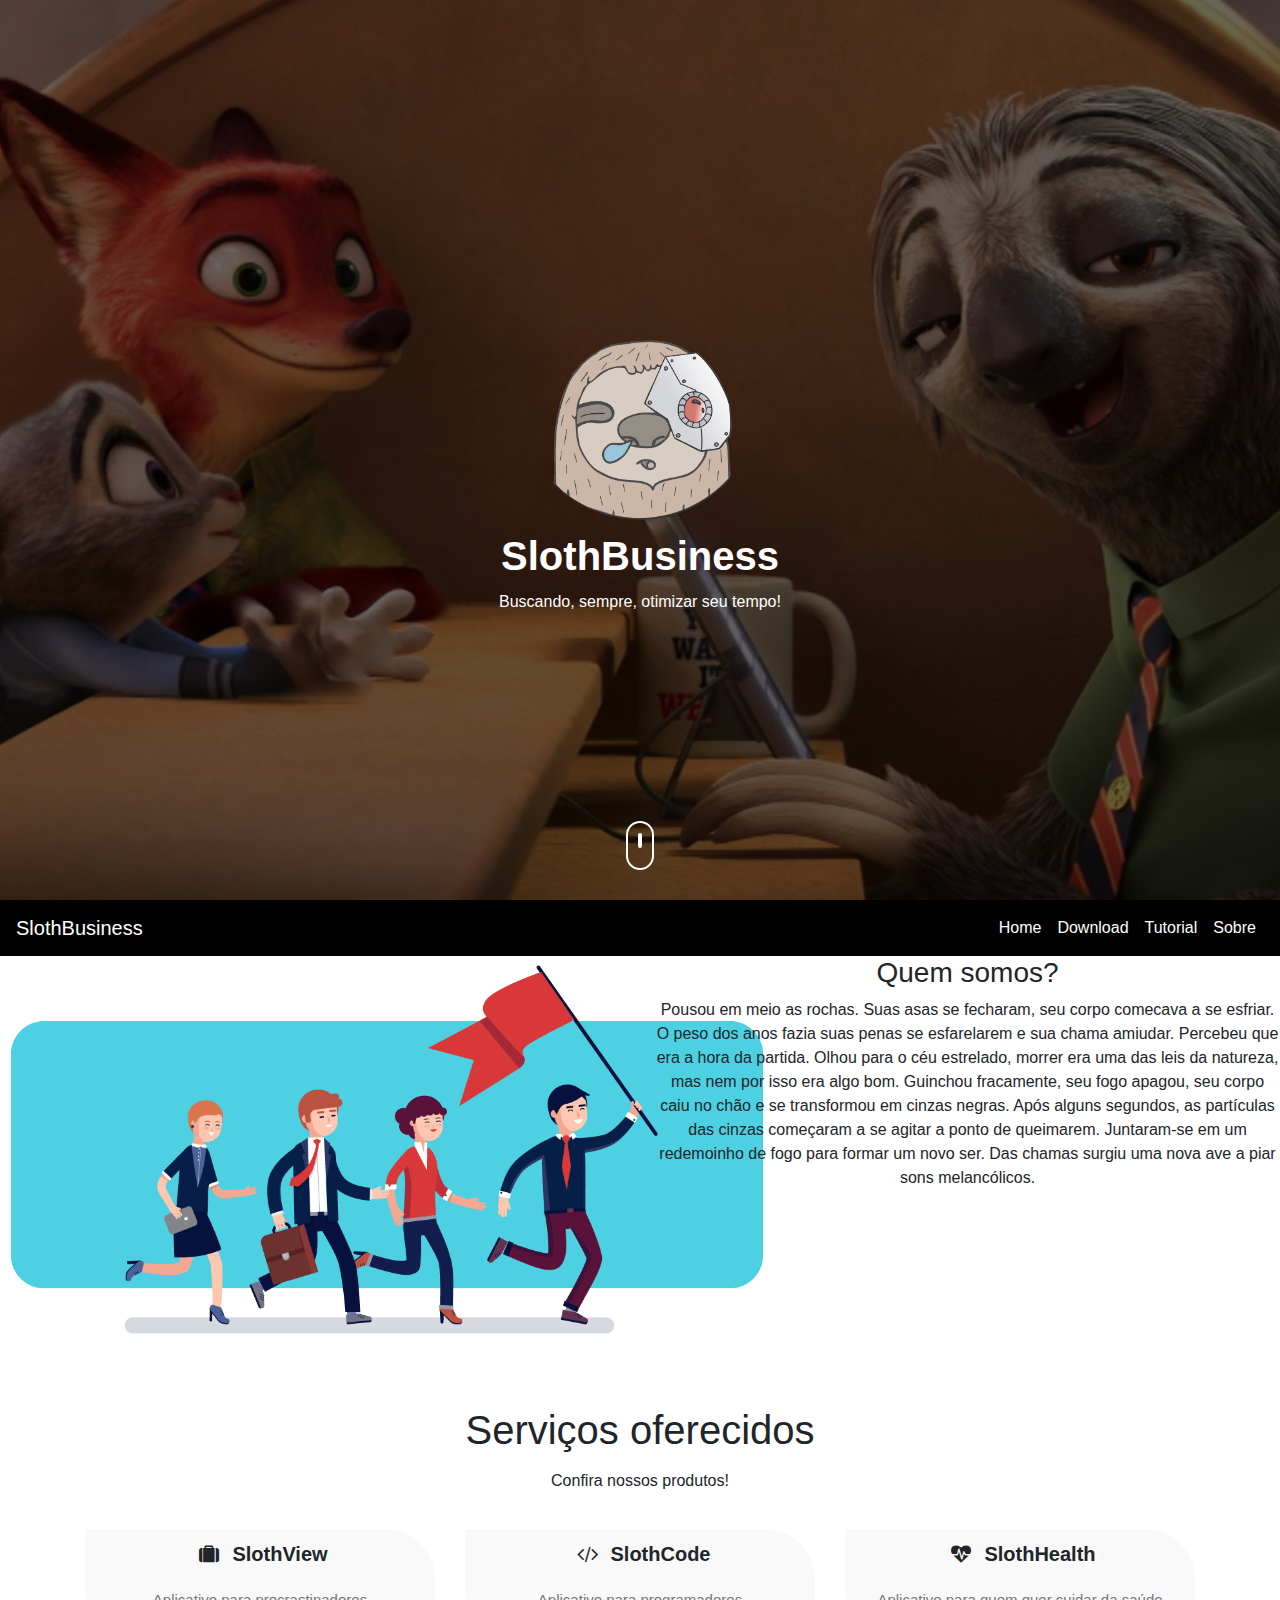
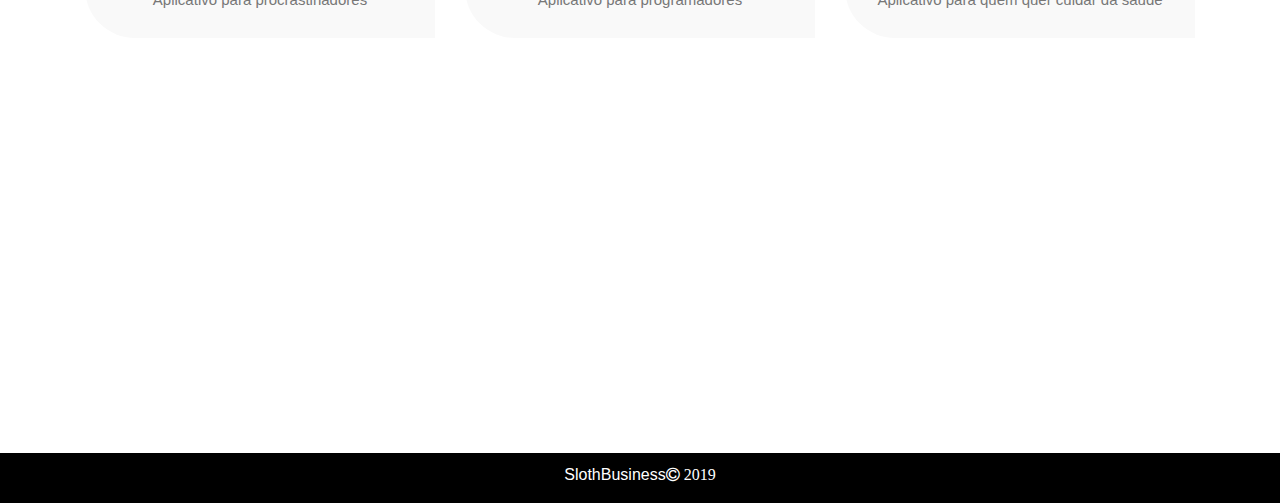
==== index.html @ 74234ede "Upando Arquivos" ====
<html>
    <head>
        <title>SlothView</title>
    <meta charset="UTF-8"> 
    <link rel="stylesheet" href="estilo.css">
    <link rel="stylesheet" href="https://stackpath.bootstrapcdn.com/bootstrap/4.3.1/css/bootstrap.min.css">
    <script src="https://code.jquery.com/jquery-3.3.1.slim.min.js"></script>
    <script src="https://cdnjs.cloudflare.com/ajax/libs/popper.js/1.14.7/umd/popper.min.js"></script>
    <script src="https://stackpath.bootstrapcdn.com/bootstrap/4.3.1/js/bootstrap.min.js"></script>
    <link rel="stylesheet" href="https://stackpath.bootstrapcdn.com/font-awesome/4.7.0/css/font-awesome.min.css">
    </head>
    <body>
        <!--Cabeçalho-->
        <section id="Cabeçalho">
            <div class="caixa text-center">

            </div>
            <div class="usuário text-center">
                <img src="imagens/oie_transparent.png">
                <h1>SlothBusiness</h1>
                <p>Buscando, sempre, otimizar seu tempo!</p>
            </div>
            <div class="scroll">
                <div class="barra-scroll">
                    <a href="">
                        <span>

                        </span>
                    </a>
                </div>
            </div>
        </section>
        <!--Usuário-->
        <section id="Usuário-informações">
            <div class="nav-bar">
            <nav class="navbar navbar-expand-lg">
                <a class="navbar-brand" href="#">SlothBusiness</a>
                <button class="navbar-toggler" type="button" data-toggle="collapse" data-target="#navbarNav" aria-controls="navbarNav" aria-expanded="false" aria-label="Toggle navigation">
                        <i class="fa fa-bars"></i>
                </button>
                <div class="collapse navbar-collapse" id="navbarNav">
                  <ul class="navbar-nav ml-auto">
                    <li class="nav-item">
                      <a class="nav-link" href="#">Home</a>
                    </li>
                    <li class="nav-item">
                      <a class="nav-link" href="#">Download</a>
                    </li>
                    <li class="nav-item">
                      <a class="nav-link" href="#">Tutorial</a>
                    </li>
                    <li class="nav-item">
                        <a class="nav-link" href="#">Sobre</a>
                      </li>
                    </ul>
              </nav>
              <!--Sobre-->
              <div class="Sobre-classe" id="sobre">
                  <div class="row">
                      <div class="col-md-6 text-center">
                          <img src="imagens/equipe.png" class="teste2-img">
                      </div>
                      <div class="col-md-6 text-center">
                          <h3>Quem somos?</h3>
                          <p> Pousou em meio as rochas. Suas asas se fecharam, seu corpo comecava a se esfriar. O peso dos anos fazia suas penas se esfarelarem e sua chama amiudar. Percebeu que era a hora da partida. Olhou para o céu estrelado, morrer era uma das leis da natureza, mas nem por isso era algo bom. Guinchou fracamente, seu fogo apagou, seu corpo caiu no chão e se transformou em cinzas negras.
                            Após alguns segundos, as partículas das cinzas começaram a se agitar a ponto de queimarem. Juntaram-se em um redemoinho de fogo para formar um novo ser. Das chamas surgiu uma nova ave a piar sons melancólicos.</p>
                          <!-- <div class="Habilidades">
                              <p>SlothView</p> -->
                              <!-- <div class="Progresso">
                                  <div class="Progresso-bar" style="width: 80%;">90%</div>
                              </div> -->
                          </div>
                      </div>
                  </div>
              </div>
            </div>
        
            <!--Serviços-->
            <div class="Serviços" id="serviços">
                <div class="container text-center">
                    <h1 class="text-center">Serviços oferecidos</h1>
                    <p class="text-center">Confira nossos produtos!</p>
                    <div class="row">
                        <div class="col-md-4">
                            <div class="serviços-caixa">
                                <i class="fa fa-suitcase"></i><span>SlothView</span>
                                <p>Aplicativo para procrastinadores<br></p>
                            </div>
                        </div>
                        <div class="col-md-4">
                            <div class="serviços-caixa">
                                <i class="fa fa-code"></i><span>SlothCode</span>
                                <p>Aplicativo para programadores<br></p>
                            </div>
                        </div>
                        <div class="col-md-4">
                             <div class="serviços-caixa">
                                <i class="fa fa-heartbeat"></i><span>SlothHealth</span>
                                <p>Aplicativo para quem quer cuidar da saúde<br></p>
                            </div>
                        </div>
                    </div>
                </div>
            </div>
            <!--Contato-->
            <div class="Contato" id="contato">
                <div class="containter text-center">
                    <h1>Contate-nos</h1>
                    <p class="text-center">Contatos</p>
                    <div class="row">
                        <div class="col-md-4">
                            <i class="fa fa-facebook"></i>
                            <p>SlothBusiness</p>
                        </div>
                        <div class="col-md-4">
                            <i class="fa fa-instagram"></i>
                            <p>SlothBusiness</p>
                        </div>
                        <div class="col-md-4">
                            <i class="fa fa-envelope"></i>
                            <p>SlothBusiness@ufc.br</p>
                        </div>
                    </div>
                </div>
                <div class="footer text-center">
                    <p>SlothBusiness<i class="fa fa-copyright"> 2019</i></p>
                </div>
            </div>
        </section>
    </body>
</html>
---- estilo.css ----
body{
    margin:0;
    padding:0;
    font-family:sans-serif;
}
/*----------Cabeçalho---------*/
#Cabeçalho{
    height: 100vh;
    background: linear-gradient(rgba(0,0,0,0.6), rgba(0,0,0,0.6)),url(imagens/teste3.jpeg);
    background-position: center;
    background-size:cover;
    background-attachment: fixed;
}
.usuário{
    top:50%;
    left:50%;
    transform: translate(-50%,-50%);
    position: absolute;
}
.usuário img{
    border-radius: 50%;
    width:250px;
    border:2px solid transparent;
    position: center;
}
.usuário h1{
    color: #fff;
    font-weight: bold;
    margin:10px;
}
.usuário p{
    color:#fff
}
.scroll{
    bottom: 30px;
    position: absolute;
    left:50%;
    transform: translateX(-50%);
    border: 2px solid #fff;
    padding: 10px 10px 20px;
    border-radius: 30px;
}
.barra-scroll span{
    border:2px solid #fff;
    font-size: 10px;
    border-radius:30px;
}
.barra-scroll{
    animation: mover 1s infinite alternate;
}
@keyframes mover{
    0%{transform: translateY(0);}
    100%{transform: translateY(10px);}
}

/*--Abaixo Nav-bar--*/
.sobre{
    padding-top: 200px;
    padding-bottom: 50px;
}
.teste2-img{
    height:400px;
}
.nav-bar{
    top:0;
    position:relative;
    z-index: 2;
}
.navbar{
    background-color: #000;
}
.nav-bar .fa-bars{
    font-size: 25px;
    color:#fff;
}
.navbar-toggler{
    outline:none !important;
}
.navbar-nav{
    float: right;
    text-align: right;
}
.nav-link{
    color: #fff !important;
}
.navbar-brand img{
    height:50px;
}
.navbar-brand{
    color:#fff;
}
/*--Resumo--*/
.resumo{
    padding-top: 50px;
    padding-bottom: 30px;
    background: #f9f9f9;
}
.resumo h3{
    padding-top: 10px;
    margin-bottom: 50px;
}
.timeline{
    list-style-type: none;
    position: relative;
}
.timeline:before{
    content: '';
    background: #555;
    display: inline-block;
    position: absolute;
    left: 29px;
    width: 2px;
    height: 100%;
    z-index: 1;
}
.resumo b{
    padding-left: 12px;
}
.timeline li{
    margin-top: 20px;
    margin-bottom:20px;
    margin-left: 20px;
    background: #fff;
}
.timeline li h4{
    background-color: #000;
    padding: 5px 0 5px 20px;
    color: #fff;
    font-size:15px;
}
.timeline li h4 span{
    font-weight: bold;
    color: #ccc;
}
.timeline li:before{
    content: '';
    background: #fff;
    display: inline-block;
    position: absolute;
    border-radius: 50%;
    border:3px solid #000;
    left: 20px;
    width: 20px;
    height:20px;
    z-index: 1;
}
/*--Serviços--*/
.serviços{
    padding-top:50px;
    padding-bottom:50px;
}
.serviços h1{
    margin-bottom: 15px;
}
.serviços-caixa{
    background: #f9f9f9;
    padding:10px;
    margin-top: 20px;
    border-top-right-radius: 50px;
    border-bottom-left-radius: 50px;
}
.serviços-caixa .fa{
    margin: 0 10px;
    font-size: 20px;
}
.serviços-caixa span{
    margin: 3px;
    font-size:20px;
    font-weight: bold;
}
.serviços-caixa p{
    font-size: 15px;
    margin-top:20px;
    color: #777;
}
.serviços-caixa:hover{
    background: #000;
    color: #fff;
    border-top-right-radius: 0;
    border-bottom-left-radius: 0;
    border-top-left-radius: 50px;
    border-bottom-right-radius: 50px;
    transition: 1s;
}
.serviços-caixa:hover p{
    color: #fff;
}
/*--Contato--*/
.contato{
    padding-top: 50px;
    background: linear-gradient(rgba(0,0,0,0.8), rgba(0,0,0,0.8)),url(imagens/background.png);
    background-position: center;
    background-size:cover;
    background-attachment: fixed;
    color: #fff;
}
.contato .row{
    padding:30px 0;
    font-size: 22px;
}
.contato .col-md-4 .fa{
    padding: 10px;
    font-size: 40px;
}
.footer{
    background: #000;
    height: 50px;
    margin-top: 50px;
    color: #fff;
    padding-top:10px;
}
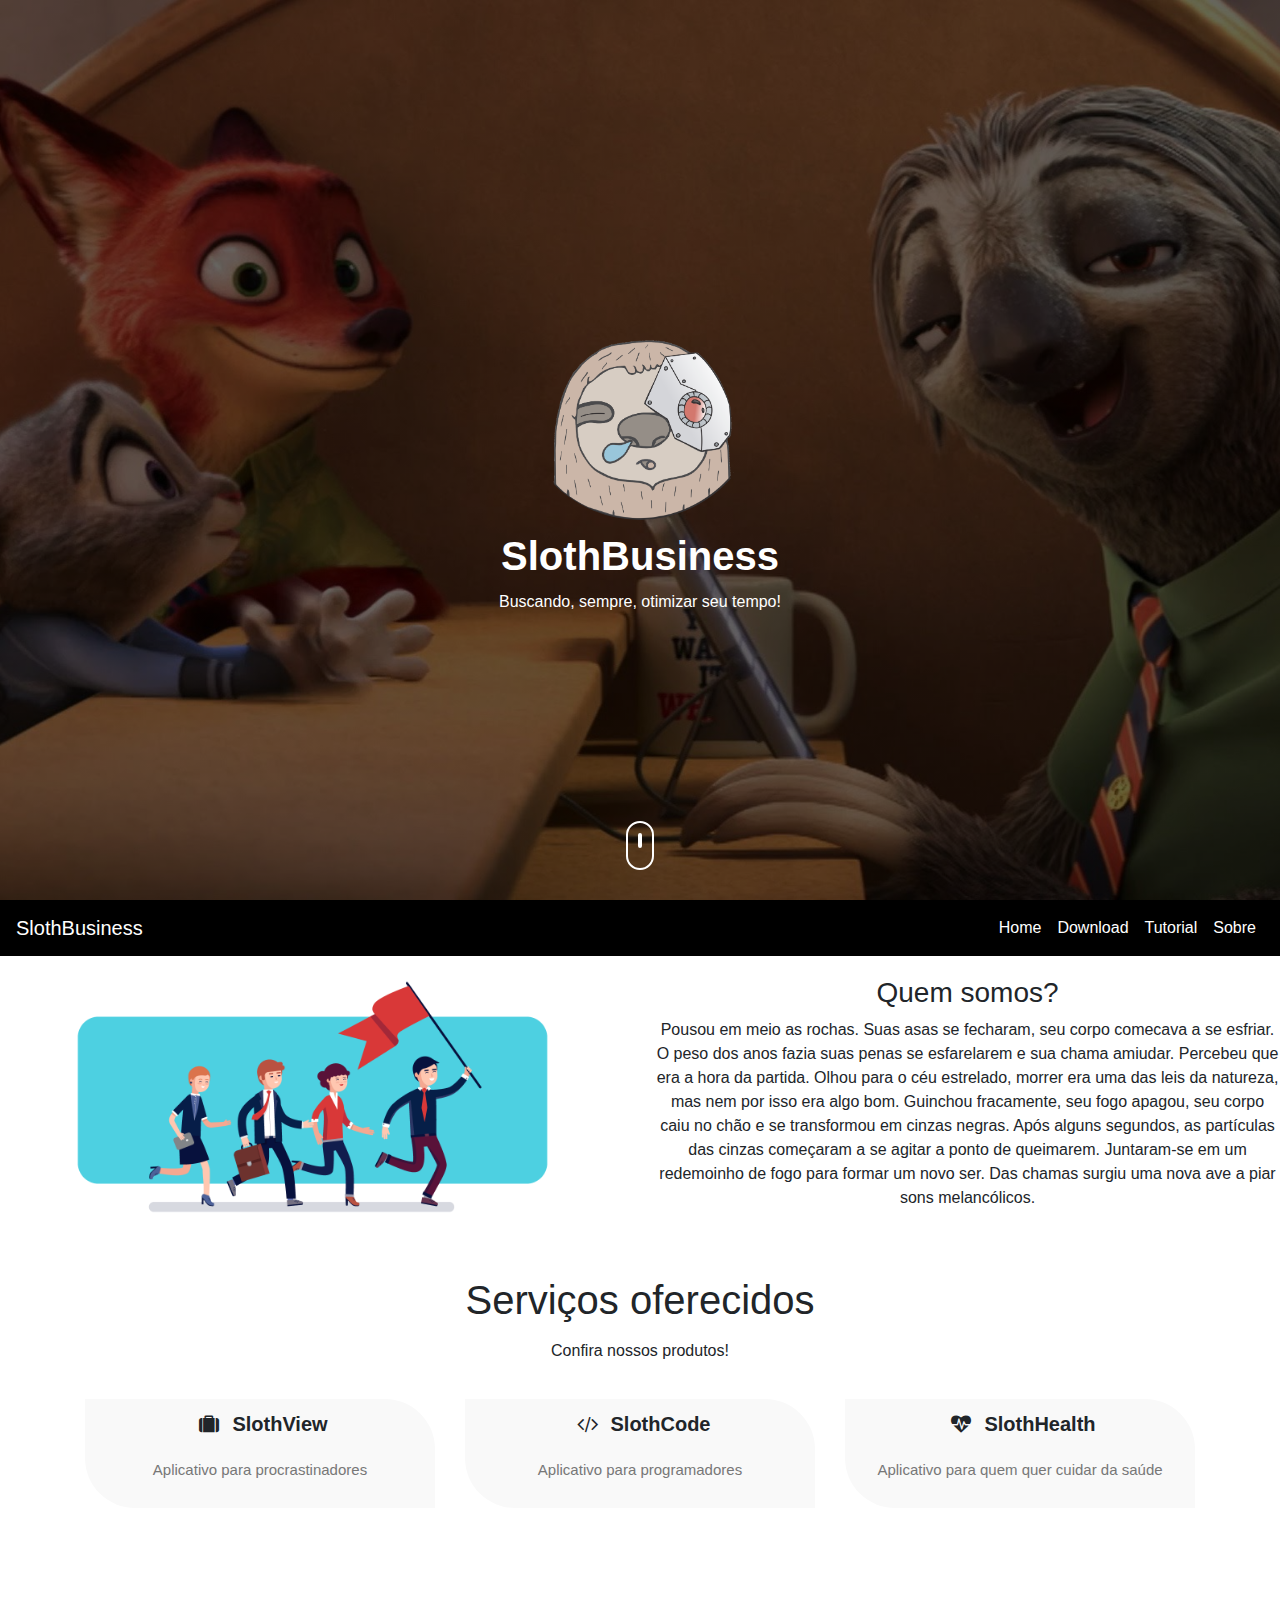
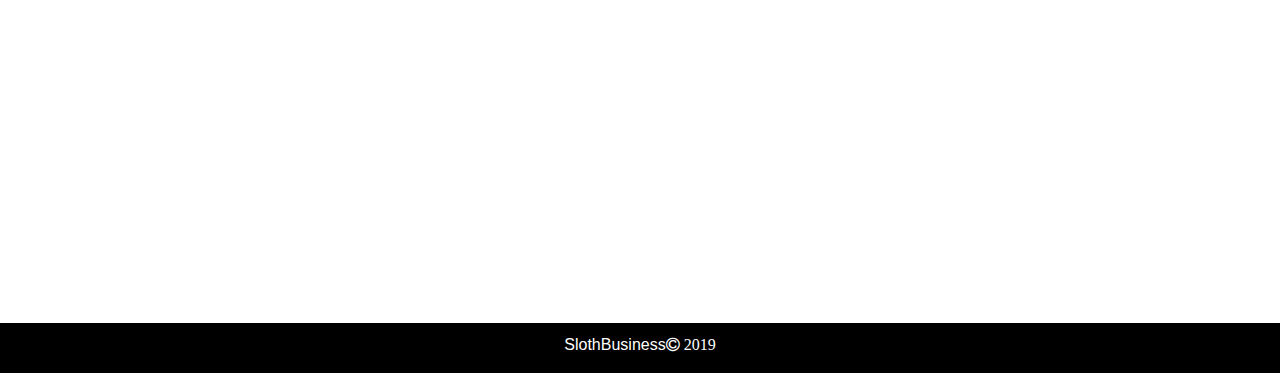
==== commit 0c7330ff: "Ajeitando nav-bar" ====
--- a/index.html
+++ b/index.html
@@ -4,9 +4,6 @@
     <meta charset="UTF-8"> 
     <link rel="stylesheet" href="estilo.css">
     <link rel="stylesheet" href="https://stackpath.bootstrapcdn.com/bootstrap/4.3.1/css/bootstrap.min.css">
-    <script src="https://code.jquery.com/jquery-3.3.1.slim.min.js"></script>
-    <script src="https://cdnjs.cloudflare.com/ajax/libs/popper.js/1.14.7/umd/popper.min.js"></script>
-    <script src="https://stackpath.bootstrapcdn.com/bootstrap/4.3.1/js/bootstrap.min.js"></script>
     <link rel="stylesheet" href="https://stackpath.bootstrapcdn.com/font-awesome/4.7.0/css/font-awesome.min.css">
     </head>
     <body>
@@ -54,6 +51,7 @@
                       </li>
                     </ul>
               </nav>
+            </div>
               <!--Sobre-->
               <div class="Sobre-classe" id="sobre">
                   <div class="row">
@@ -73,7 +71,7 @@
                       </div>
                   </div>
               </div>
-            </div>
+            
         
             <!--Serviços-->
             <div class="Serviços" id="serviços">
--- a/estilo.css
+++ b/estilo.css
@@ -59,11 +59,16 @@
     padding-bottom: 50px;
 }
 .teste2-img{
-    height:400px;
+    margin-top:0px;
+    height:250px;
+}
+
+.col-md-6{
+    margin-top:20px;
 }
 .nav-bar{
     top:0;
-    position:relative;
+    position:sticky;
     z-index: 2;
 }
 .navbar{
@@ -90,14 +95,16 @@
     color:#fff;
 }
 /*--Resumo--*/
-.resumo{
+.sobre{
     padding-top: 50px;
     padding-bottom: 30px;
     background: #f9f9f9;
 }
-.resumo h3{
+.sobre h3{
+    margin-top:20px;
     padding-top: 10px;
     margin-bottom: 50px;
+    position:relative;
 }
 .timeline{
     list-style-type: none;
@@ -113,7 +120,7 @@
     height: 100%;
     z-index: 1;
 }
-.resumo b{
+.sobre b{
     padding-left: 12px;
 }
 .timeline li{
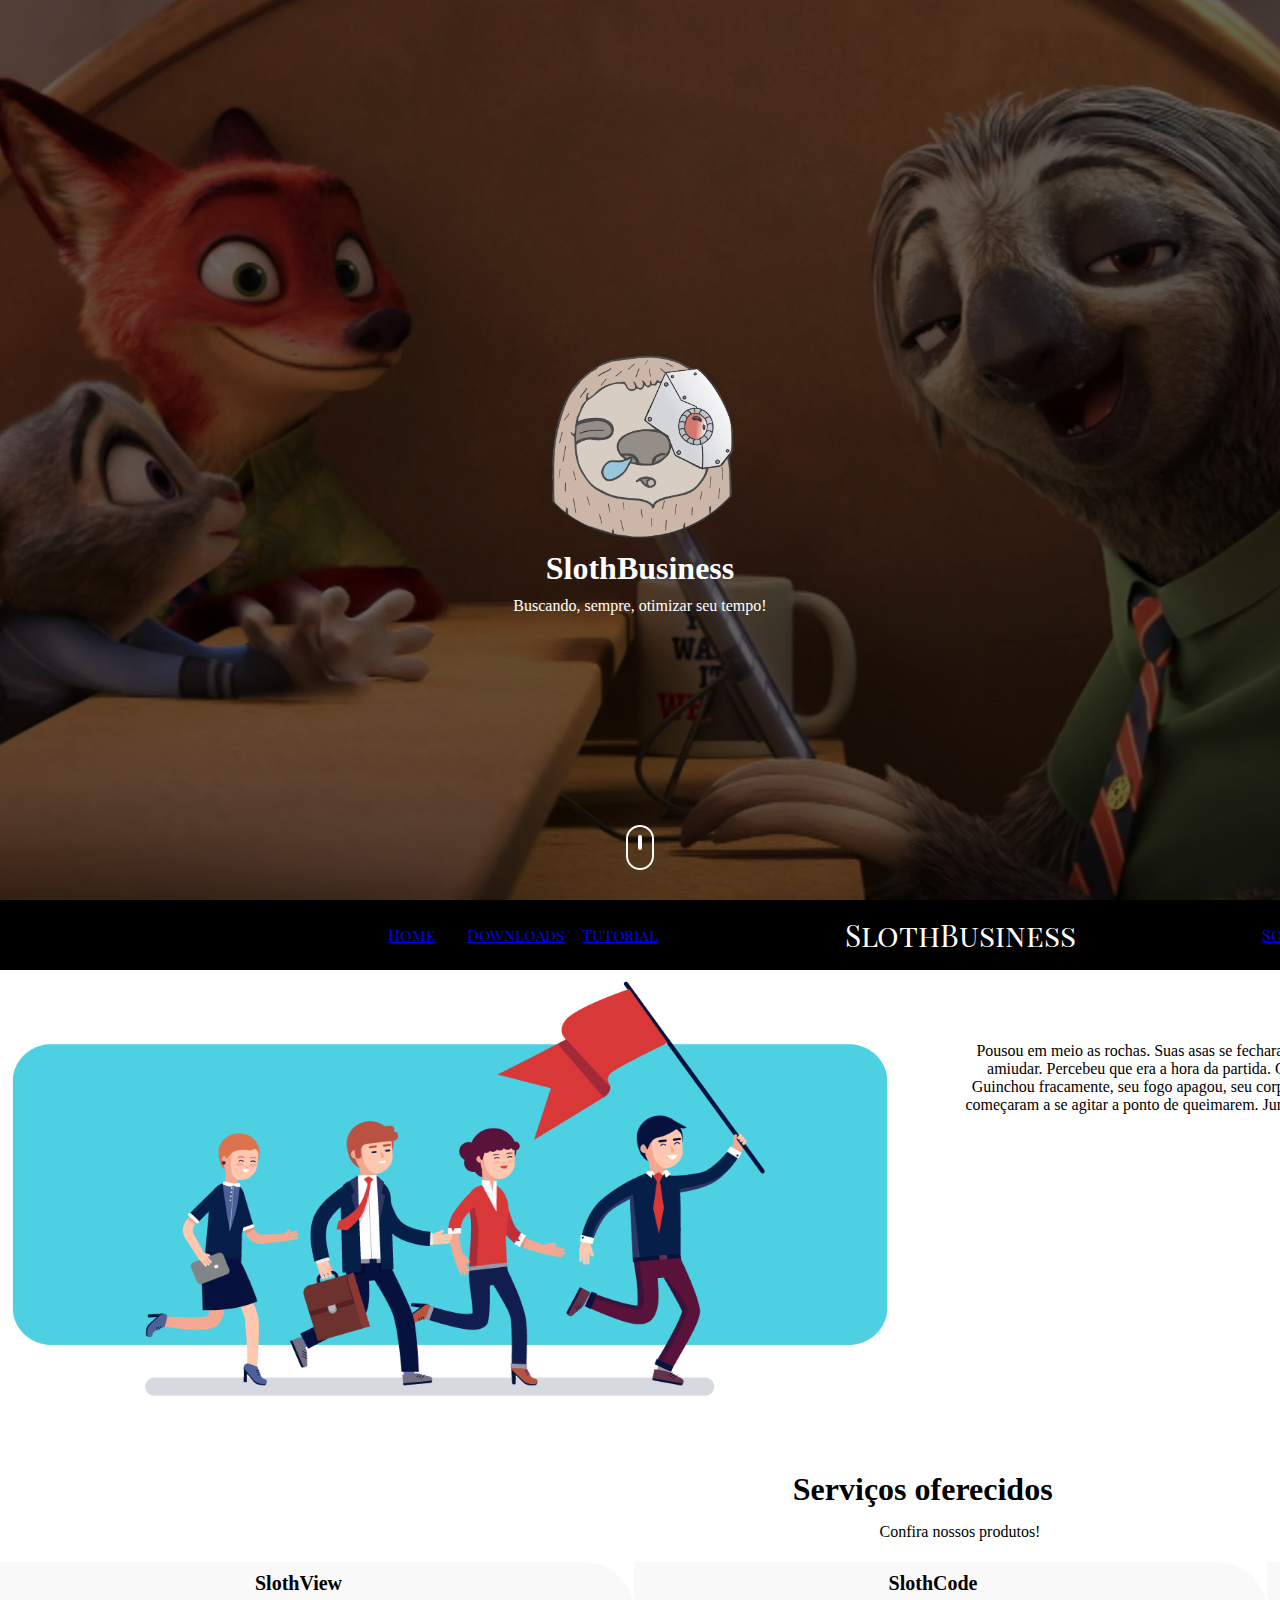
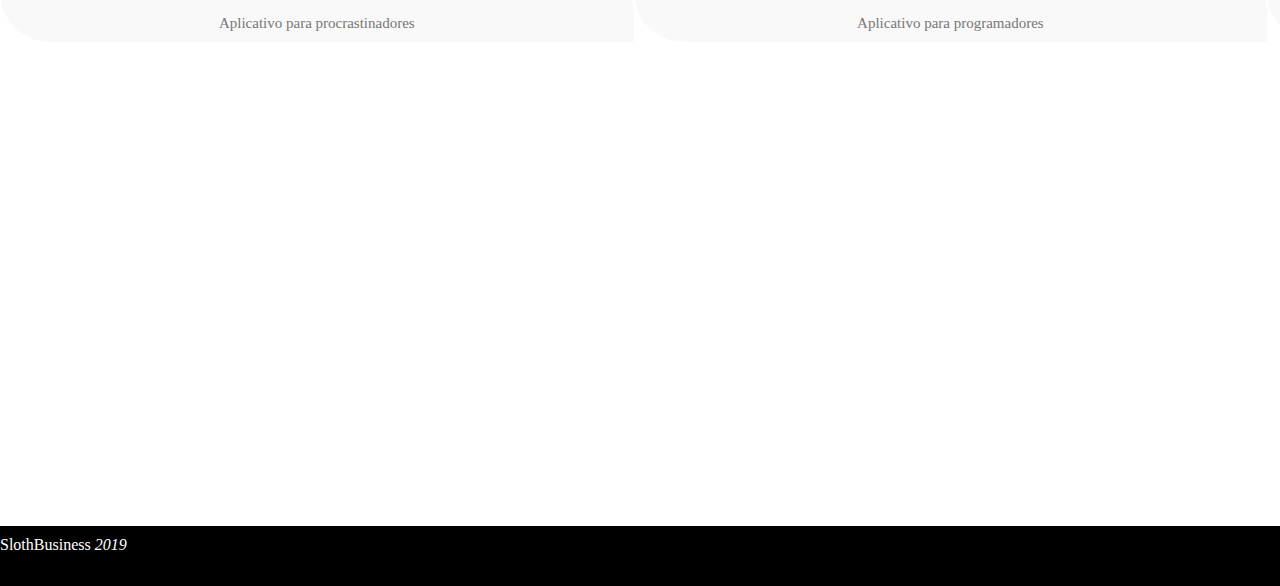
==== commit f3b1d395: "Arquivos" ====
--- a/index.html
+++ b/index.html
@@ -1,129 +1,120 @@
 <html>
-    <head>
-        <title>SlothView</title>
-    <meta charset="UTF-8"> 
+
+<head>
+    <title>SlothView</title>
+    <meta charset="UTF-8">
     <link rel="stylesheet" href="estilo.css">
-    <link rel="stylesheet" href="https://stackpath.bootstrapcdn.com/bootstrap/4.3.1/css/bootstrap.min.css">
-    <link rel="stylesheet" href="https://stackpath.bootstrapcdn.com/font-awesome/4.7.0/css/font-awesome.min.css">
-    </head>
-    <body>
-        <!--Cabeçalho-->
-        <section id="Cabeçalho">
-            <div class="caixa text-center">
+    <link href="https://fonts.googleapis.com/css?family=Maiden+Orange|Playfair+Display+SC|Roboto+Condensed&display=swap"
+        rel="stylesheet">
+</head>
 
+<body>
+    <!--Cabeçalho OK!!!!!!!!!-->
+    <section id="Cabecalho">
+        <div class="caixa"></div>
+        <div class="usuario">
+            <img src="imagens/oie_transparent.png">
+            <h1>SlothBusiness</h1>
+            <p>Buscando, sempre, otimizar seu tempo!</p>
+        </div>
+        <div class="scroll">
+            <div class="barra-scroll">
+                <a href=""><span></span>
+                </a>
             </div>
-            <div class="usuário text-center">
-                <img src="imagens/oie_transparent.png">
-                <h1>SlothBusiness</h1>
-                <p>Buscando, sempre, otimizar seu tempo!</p>
+        </div>
+    </section>
+    <!--Usuário-->
+    <header class="bg-image">
+        <div class="sub-header">
+            <ul class="left-menu">
+                <li><a href="#">Home</a></li>
+                <li><a href="#">Downloads</a></li>
+                <li><a href="#">Tutorial</a></li>
+            </ul>
+            <div class="logo">
+                <a href="#">SlothBusiness</a>
             </div>
-            <div class="scroll">
-                <div class="barra-scroll">
-                    <a href="">
-                        <span>
+            <ul class="right-menu">
+                <li><a href="#">Sobre</a></li>
+                <li><a href="#">Atualizações</a></li>
+                <li><a href="#">Notícias</a></li>
+            </ul>
+        </div>
+    </header>
+    <!--Sobre-->
+    <div class="Sobre-classe" id="sobre">
+        <div class="row">
+            <div class="menu">
+                <img src="imagens/equipe.png" width="900" height="450" class="teste2-img">
+            </div>
+            <div class="conteudo">
+                <h3>Quem somos?</h3>
+                <p> Pousou em meio as rochas. Suas asas se fecharam, seu corpo comecava a se esfriar. O peso dos anos
+                    fazia suas penas se esfarelarem e sua chama amiudar. Percebeu que era a hora da partida. Olhou para
+                    o céu estrelado, morrer era uma das leis da natureza, mas nem por isso era algo bom. Guinchou
+                    fracamente, seu fogo apagou, seu corpo caiu no chão e se transformou em cinzas negras.
+                    Após alguns segundos, as partículas das cinzas começaram a se agitar a ponto de queimarem.
+                    Juntaram-se em um redemoinho de fogo para formar um novo ser. Das chamas surgiu uma nova ave a piar
+                    sons melancólicos.
+                </p>
+            </div>
+        </div>
+    </div>
 
-                        </span>
-                    </a>
+
+    <!--Serviços-->
+    <div class="Servicos" id="servicos">
+        <div class="container">
+            <h1>Serviços oferecidos</h1>
+            <p class="resumo">Confira nossos produtos!</p>
+            <div class="row">
+                <div class="coluna1">
+                    <div class="servicos-caixa">
+                        <i class="fa fa-suitcase"></i><span>SlothView</span>
+                        <p>Aplicativo para procrastinadores<br></p>
+                    </div>
                 </div>
-            </div>
-        </section>
-        <!--Usuário-->
-        <section id="Usuário-informações">
-            <div class="nav-bar">
-            <nav class="navbar navbar-expand-lg">
-                <a class="navbar-brand" href="#">SlothBusiness</a>
-                <button class="navbar-toggler" type="button" data-toggle="collapse" data-target="#navbarNav" aria-controls="navbarNav" aria-expanded="false" aria-label="Toggle navigation">
-                        <i class="fa fa-bars"></i>
-                </button>
-                <div class="collapse navbar-collapse" id="navbarNav">
-                  <ul class="navbar-nav ml-auto">
-                    <li class="nav-item">
-                      <a class="nav-link" href="#">Home</a>
-                    </li>
-                    <li class="nav-item">
-                      <a class="nav-link" href="#">Download</a>
-                    </li>
-                    <li class="nav-item">
-                      <a class="nav-link" href="#">Tutorial</a>
-                    </li>
-                    <li class="nav-item">
-                        <a class="nav-link" href="#">Sobre</a>
-                      </li>
-                    </ul>
-              </nav>
-            </div>
-              <!--Sobre-->
-              <div class="Sobre-classe" id="sobre">
-                  <div class="row">
-                      <div class="col-md-6 text-center">
-                          <img src="imagens/equipe.png" class="teste2-img">
-                      </div>
-                      <div class="col-md-6 text-center">
-                          <h3>Quem somos?</h3>
-                          <p> Pousou em meio as rochas. Suas asas se fecharam, seu corpo comecava a se esfriar. O peso dos anos fazia suas penas se esfarelarem e sua chama amiudar. Percebeu que era a hora da partida. Olhou para o céu estrelado, morrer era uma das leis da natureza, mas nem por isso era algo bom. Guinchou fracamente, seu fogo apagou, seu corpo caiu no chão e se transformou em cinzas negras.
-                            Após alguns segundos, as partículas das cinzas começaram a se agitar a ponto de queimarem. Juntaram-se em um redemoinho de fogo para formar um novo ser. Das chamas surgiu uma nova ave a piar sons melancólicos.</p>
-                          <!-- <div class="Habilidades">
-                              <p>SlothView</p> -->
-                              <!-- <div class="Progresso">
-                                  <div class="Progresso-bar" style="width: 80%;">90%</div>
-                              </div> -->
-                          </div>
-                      </div>
-                  </div>
-              </div>
-            
-        
-            <!--Serviços-->
-            <div class="Serviços" id="serviços">
-                <div class="container text-center">
-                    <h1 class="text-center">Serviços oferecidos</h1>
-                    <p class="text-center">Confira nossos produtos!</p>
-                    <div class="row">
-                        <div class="col-md-4">
-                            <div class="serviços-caixa">
-                                <i class="fa fa-suitcase"></i><span>SlothView</span>
-                                <p>Aplicativo para procrastinadores<br></p>
-                            </div>
-                        </div>
-                        <div class="col-md-4">
-                            <div class="serviços-caixa">
-                                <i class="fa fa-code"></i><span>SlothCode</span>
-                                <p>Aplicativo para programadores<br></p>
-                            </div>
-                        </div>
-                        <div class="col-md-4">
-                             <div class="serviços-caixa">
-                                <i class="fa fa-heartbeat"></i><span>SlothHealth</span>
-                                <p>Aplicativo para quem quer cuidar da saúde<br></p>
-                            </div>
-                        </div>
+                <div class="coluna2">
+                    <div class="servicos-caixa">
+                        <i class="fa fa-code"></i><span>SlothCode</span>
+                        <p>Aplicativo para programadores<br></p>
+                    </div>
+                </div>
+                <div class="coluna3">
+                    <div class="servicos-caixa">
+                        <i class="fa fa-heartbeat"></i><span>SlothHealth</span>
+                        <p>Aplicativo para quem quer cuidar da saúde<br></p>
                     </div>
                 </div>
             </div>
-            <!--Contato-->
-            <div class="Contato" id="contato">
-                <div class="containter text-center">
-                    <h1>Contate-nos</h1>
-                    <p class="text-center">Contatos</p>
-                    <div class="row">
-                        <div class="col-md-4">
-                            <i class="fa fa-facebook"></i>
-                            <p>SlothBusiness</p>
-                        </div>
-                        <div class="col-md-4">
-                            <i class="fa fa-instagram"></i>
-                            <p>SlothBusiness</p>
-                        </div>
-                        <div class="col-md-4">
-                            <i class="fa fa-envelope"></i>
-                            <p>SlothBusiness@ufc.br</p>
-                        </div>
-                    </div>
+        </div>
+    </div>
+    <!--Contato-->
+    <div class="Contato" id="contato">
+        <div class="containter text-center">
+            <h1>Contate-nos</h1>
+            <p class="text-center">Contatos</p>
+            <div class="row">
+                <div class="col-md-4">
+                    <i class="fa fa-facebook"></i>
+                    <p>SlothBusiness</p>
                 </div>
-                <div class="footer text-center">
-                    <p>SlothBusiness<i class="fa fa-copyright"> 2019</i></p>
+                <div class="col-md-4">
+                    <i class="fa fa-instagram"></i>
+                    <p>SlothBusiness</p>
+                </div>
+                <div class="col-md-4">
+                    <i class="fa fa-envelope"></i>
+                    <p>SlothBusiness@ufc.br</p>
                 </div>
             </div>
-        </section>
-    </body>
+        </div>
+        <div class="footer text-center">
+            <p>SlothBusiness<i class="fa fa-copyright"> 2019</i></p>
+        </div>
+    </div>
+    </section>
+</body>
+
 </html>--- a/estilo.css
+++ b/estilo.css
@@ -1,34 +1,52 @@
+html{
+    height:100%
+}
 body{
+    text-align:left;
+    background: #fff;
     margin:0;
     padding:0;
-    font-family:sans-serif;
+    height:100%;
+    width:1920;
+}
+*{
+    list-style:none;
+    padding:0px;
+    margin:0px;
+}
+#all{
+    height:100%;
+    width:100%;
+    margin:auto;
 }
 /*----------Cabeçalho---------*/
-#Cabeçalho{
+#Cabecalho{
     height: 100vh;
     background: linear-gradient(rgba(0,0,0,0.6), rgba(0,0,0,0.6)),url(imagens/teste3.jpeg);
     background-position: center;
     background-size:cover;
     background-attachment: fixed;
-}
-.usuário{
+    text-align:center;
+}
+.usuario{
     top:50%;
     left:50%;
     transform: translate(-50%,-50%);
     position: absolute;
-}
-.usuário img{
+    text-align:center;
+}
+.usuario img{
     border-radius: 50%;
     width:250px;
     border:2px solid transparent;
     position: center;
 }
-.usuário h1{
+.usuario h1{
     color: #fff;
     font-weight: bold;
     margin:10px;
 }
-.usuário p{
+.usuario p{
     color:#fff
 }
 .scroll{
@@ -53,134 +71,101 @@
     100%{transform: translateY(10px);}
 }
 
-/*--Abaixo Nav-bar--*/
-.sobre{
-    padding-top: 200px;
-    padding-bottom: 50px;
-}
-.teste2-img{
-    margin-top:0px;
-    height:250px;
-}
-
-.col-md-6{
-    margin-top:20px;
-}
-.nav-bar{
-    top:0;
+/*--Nav-bar--*/
+*{
+    margin:0;
+    padding:0;
+}
+.bg-image{
+    background-color: #000;
+    background-position:center;
+    background-repeat:no-repeat;
+    background-size:cover;
+    height:70px;
+}
+.header{
     position:sticky;
-    z-index: 2;
-}
-.navbar{
-    background-color: #000;
-}
-.nav-bar .fa-bars{
-    font-size: 25px;
-    color:#fff;
-}
-.navbar-toggler{
-    outline:none !important;
-}
-.navbar-nav{
+    width:100%;
+    height: 70px;
+}
+.sub-header{
+    position:sticky;
+    width:1200px;
+    height:70px;
+    margin: 0 auto;
+}
+.sub-header .left-menu{
+    float:left;
+}
+.sub-header .logo a{
+    position: absolute;
+    font-size: 30px;
+    left: 50%;
+    transform: translateX(-50%);
+    text-decoration: none;
+    color: #fff;
+    top: 15px;
+    font-family: 'Playfair Display SC', 'Maiden Orange', 'Roboto Condensed';
+}
+.sub-header .right-menu{
     float: right;
-    text-align: right;
-}
-.nav-link{
-    color: #fff !important;
-}
-.navbar-brand img{
-    height:50px;
-}
-.navbar-brand{
-    color:#fff;
-}
-/*--Resumo--*/
-.sobre{
-    padding-top: 50px;
-    padding-bottom: 30px;
-    background: #f9f9f9;
-}
-.sobre h3{
-    margin-top:20px;
-    padding-top: 10px;
-    margin-bottom: 50px;
-    position:relative;
-}
-.timeline{
-    list-style-type: none;
+}
+.sub-header ul li {
+    float: left;
+    list-style: none;
+    min-width: 100px;
+    height: 30px;
+    line-height: 30px;
+    margin: 20px 2px;
+}
+.sub-header ul li a{
+    display: block;
+    text-align:center;
+    border-radius:3px;
+    font-family: 'Playfair Display SC', 'Maiden Orange', 'Roboto Condensed';
+    letter-spacing: -0.2px;
+    font-weight: 20px;
+}
+/*--Serviços--*/
+.servicos{
+    padding-top:100px;
+    padding-bottom:50px;
+}
+.servicos .resumo{
+    text-align:center;
+}
+.servicos h1{
+    margin-bottom: 15px;
     position: relative;
-}
-.timeline:before{
-    content: '';
-    background: #555;
-    display: inline-block;
-    position: absolute;
-    left: 29px;
-    width: 2px;
-    height: 100%;
-    z-index: 1;
-}
-.sobre b{
-    padding-left: 12px;
-}
-.timeline li{
-    margin-top: 20px;
-    margin-bottom:20px;
-    margin-left: 20px;
-    background: #fff;
-}
-.timeline li h4{
-    background-color: #000;
-    padding: 5px 0 5px 20px;
-    color: #fff;
-    font-size:15px;
-}
-.timeline li h4 span{
-    font-weight: bold;
-    color: #ccc;
-}
-.timeline li:before{
-    content: '';
-    background: #fff;
-    display: inline-block;
-    position: absolute;
-    border-radius: 50%;
-    border:3px solid #000;
-    left: 20px;
-    width: 20px;
-    height:20px;
-    z-index: 1;
-}
-/*--Serviços--*/
-.serviços{
-    padding-top:50px;
-    padding-bottom:50px;
-}
-.serviços h1{
-    margin-bottom: 15px;
-}
-.serviços-caixa{
+    top: 50%;
+    margin-top:-25px;
+    left:46.5%;
+    margin-left:-100px;
+}
+.servicos-caixa{
     background: #f9f9f9;
     padding:10px;
     margin-top: 20px;
     border-top-right-radius: 50px;
     border-bottom-left-radius: 50px;
 }
-.serviços-caixa .fa{
+.servicos-caixa .fa{
     margin: 0 10px;
     font-size: 20px;
 }
-.serviços-caixa span{
-    margin: 3px;
+.servicos-caixa span{
+    margin: 225px;
     font-size:20px;
     font-weight: bold;
-}
-.serviços-caixa p{
+    text-align:center;
+}
+.servicos-caixa p{
     font-size: 15px;
     margin-top:20px;
     color: #777;
-}
-.serviços-caixa:hover{
+    text-align:center;
+}
+.servicos-caixa:hover{
     background: #000;
     color: #fff;
     border-top-right-radius: 0;
@@ -189,8 +174,29 @@
     border-bottom-right-radius: 50px;
     transition: 1s;
 }
-.serviços-caixa:hover p{
-    color: #fff;
+.servicos-caixa:hover p{
+    color: #fff;
+}
+.coluna1{
+    background-color: white;
+    margin-top: 1px;
+    float: left;
+    width: 33%; 
+    height: 200px; 
+}
+.coluna2{
+    background-color: white;
+    margin-top: 1px;
+    float: left;
+    width: 33%; 
+    height: 200px; 
+}
+.coluna3{
+    background-color: white;
+    margin-top: 1px;
+    float: left;
+    width: 34%; 
+    height: 200px; 
 }
 /*--Contato--*/
 .contato{
@@ -216,3 +222,19 @@
     color: #fff;
     padding-top:10px;
 }
+/*--Sobre--*/
+.menu{
+    background-color: white;
+    margin-top: 1px;
+    float: left;
+    width: 50%; 
+    height: 500px; 
+}
+.conteudo{
+    background-color: white;
+    float: right;
+    margin-top: 50px;
+    width: 50%;
+    height: 500px;
+    text-align: center;
+}
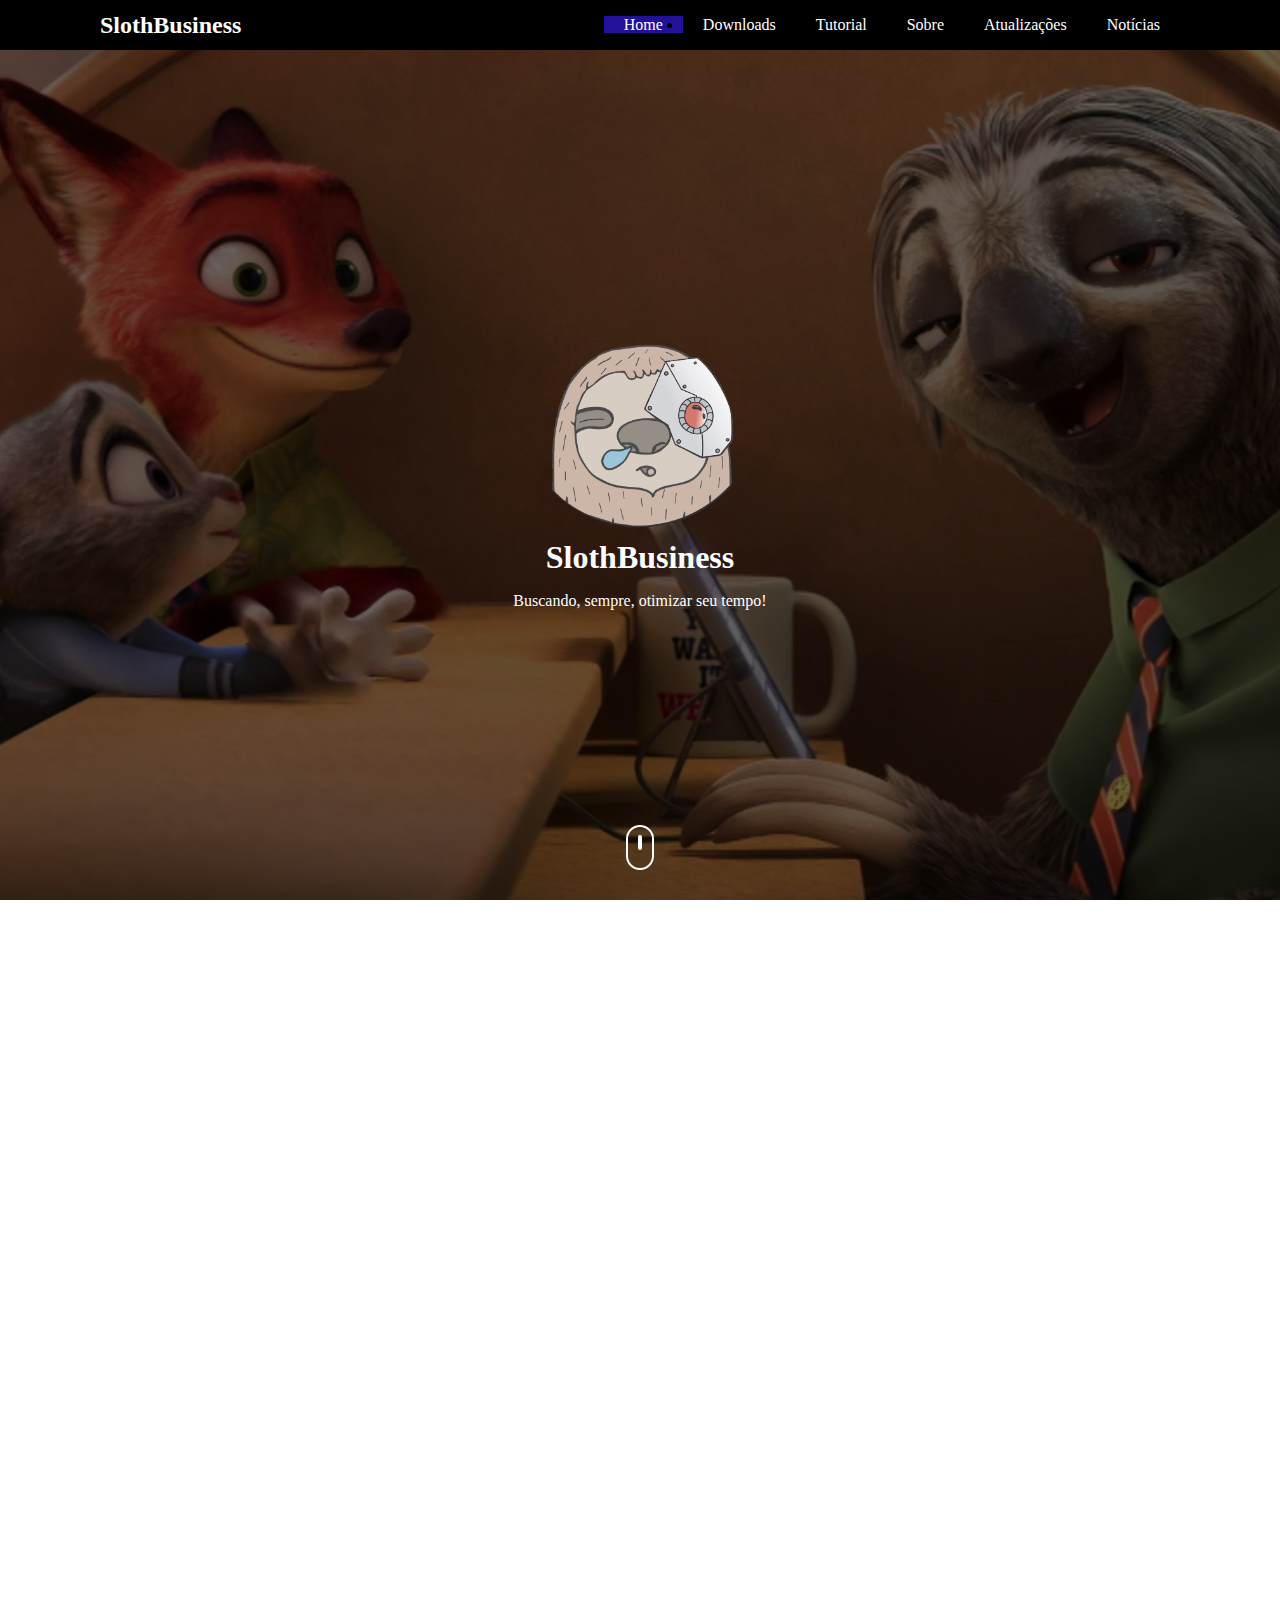
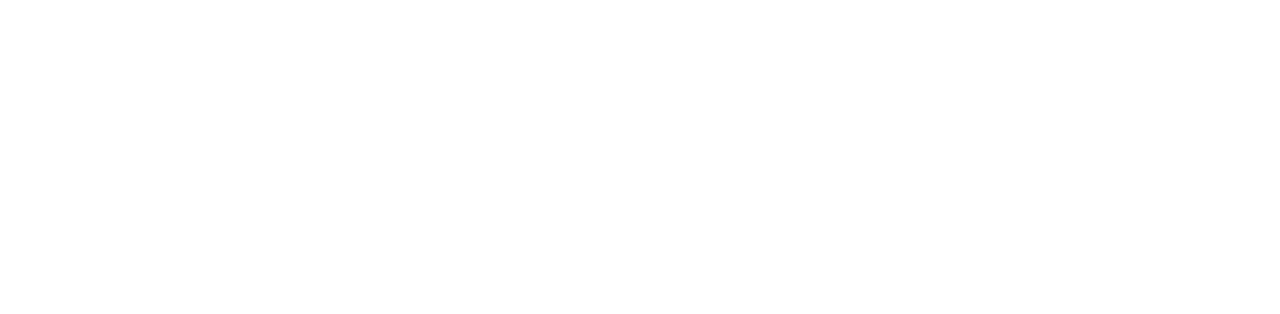
==== commit 4935e157: "Adicionando Branches" ====
--- a/index.html
+++ b/index.html
@@ -2,10 +2,9 @@
 
 <head>
     <title>SlothView</title>
-    <meta charset="UTF-8">
+    <meta charset="UTF-8" name="viewport" content="width=devide-width, initial-scale=1.0">
     <link rel="stylesheet" href="estilo.css">
-    <link href="https://fonts.googleapis.com/css?family=Maiden+Orange|Playfair+Display+SC|Roboto+Condensed&display=swap"
-        rel="stylesheet">
+    <link rel="stylesheet" href="https://use.fontawesome.com/releases/v5.8.2/css/all.css" integrity="sha384-oS3vJWv+0UjzBfQzYUhtDYW+Pj2yciDJxpsK1OYPAYjqT085Qq/1cq5FLXAZQ7Ay" crossorigin="anonymous">
 </head>
 
 <body>
@@ -24,23 +23,19 @@
             </div>
         </div>
     </section>
-    <!--Usuário-->
-    <header class="bg-image">
-        <div class="sub-header">
-            <ul class="left-menu">
-                <li><a href="#">Home</a></li>
+    <!--NavBar-->
+    <header>
+        <div class="logo">SlothBusiness</div>
+        <nav>
+            <ul>
+                <li><a href="#" class="active">Home</a></li>
                 <li><a href="#">Downloads</a></li>
                 <li><a href="#">Tutorial</a></li>
-            </ul>
-            <div class="logo">
-                <a href="#">SlothBusiness</a>
-            </div>
-            <ul class="right-menu">
                 <li><a href="#">Sobre</a></li>
                 <li><a href="#">Atualizações</a></li>
                 <li><a href="#">Notícias</a></li>
             </ul>
-        </div>
+        </nav>
     </header>
     <!--Sobre-->
     <div class="Sobre-classe" id="sobre">
@@ -49,20 +44,44 @@
                 <img src="imagens/equipe.png" width="900" height="450" class="teste2-img">
             </div>
             <div class="conteudo">
-                <h3>Quem somos?</h3>
-                <p> Pousou em meio as rochas. Suas asas se fecharam, seu corpo comecava a se esfriar. O peso dos anos
-                    fazia suas penas se esfarelarem e sua chama amiudar. Percebeu que era a hora da partida. Olhou para
-                    o céu estrelado, morrer era uma das leis da natureza, mas nem por isso era algo bom. Guinchou
-                    fracamente, seu fogo apagou, seu corpo caiu no chão e se transformou em cinzas negras.
-                    Após alguns segundos, as partículas das cinzas começaram a se agitar a ponto de queimarem.
-                    Juntaram-se em um redemoinho de fogo para formar um novo ser. Das chamas surgiu uma nova ave a piar
-                    sons melancólicos.
-                </p>
+                <h2>Conheça um pouco mais sobre nós!</h2>
+                <p> Somos uma empresa de tecnologia dedicada a transformar vidas e tornar sonhos em realidade por meio de softwares, dinâmicos, intuitivos e de alta qualidade, que buscam transformar a sua preguiça em produtividade. Buscamos,ainda, sempre inovar em nossos campos de atuação, incrementando nossos softwares nas mais diversas áreas.</p>
+                <p> Além disso, sempre estamos à procura de:</p>
+                <p><i class="far fa-check-circle"></i>Garantir um ambiente divertido e agradavél em nossos softwares.</p>
+                <p><i class="far fa-check-circle"></i>Ampliar nosso campo de atuação.</p>
+                <p><i class="far fa-check-circle"></i>Entregar satisfação e qualidade.</p>
+                <p>Desde nossa criação, estabelecemos algumas metas a serem batidas ao longo da nossa atuação. Confira algumas, junto da porcentagem de realização de cada uma:</p>
+                <div class="row">
+                    <div class="coluna2">
+                        <h4>Mais de 900 mil usuários:</h4>
+                        <div class="meter">
+                            <span style="width: 50%"></span>
+                        </div> 
+                    </div>
+                </div>
+                <div class="row">
+                    <div class="mano">
+                        <div class="coluna2">
+                            <h4>Mais de 1 milhão de downloads:</h4>
+                            <div class="meter">
+                                <span style="width: 99%"></span>
+                            </div> 
+                        </div>
+                    </div>
+                </div>
+                <div class="row">
+                    <div class="man">
+                        <div class="coluna2">
+                            <h4>Prêmio Software do Ano:</h4>
+                            <div class="meter">
+                                <span style="width: 99%"></span>
+                            </div> 
+                        </div>
+                    </div>
+                </div>      
             </div>
         </div>
     </div>
-
-
     <!--Serviços-->
     <div class="Servicos" id="servicos">
         <div class="container">
@@ -71,20 +90,20 @@
             <div class="row">
                 <div class="coluna1">
                     <div class="servicos-caixa">
-                        <i class="fa fa-suitcase"></i><span>SlothView</span>
-                        <p>Aplicativo para procrastinadores<br></p>
+                        <span><i class="fa fa-suitcase"></i>SlothView</span>
+                        <p>Aplicativo para procrastinadores</p>
                     </div>
                 </div>
                 <div class="coluna2">
                     <div class="servicos-caixa">
-                        <i class="fa fa-code"></i><span>SlothCode</span>
-                        <p>Aplicativo para programadores<br></p>
+                        <span><i class="fas fa-code"></i>SlothCode</span>
+                        <p>Aplicativo para programadores</p>
                     </div>
                 </div>
                 <div class="coluna3">
                     <div class="servicos-caixa">
-                        <i class="fa fa-heartbeat"></i><span>SlothHealth</span>
-                        <p>Aplicativo para quem quer cuidar da saúde<br></p>
+                        <span><i class="fa fa-heartbeat"></i>SlothHealth</span>
+                        <p>Aplicativo para quem quer cuidar da saúde</p>
                     </div>
                 </div>
             </div>
@@ -92,26 +111,25 @@
     </div>
     <!--Contato-->
     <div class="Contato" id="contato">
-        <div class="containter text-center">
+        <div class="container">
             <h1>Contate-nos</h1>
-            <p class="text-center">Contatos</p>
             <div class="row">
-                <div class="col-md-4">
-                    <i class="fa fa-facebook"></i>
+                <div class="coluna4">
+                    <i class="fab fa-facebook"></i>
+                    <p>SlothBusiness</p>
+                </div>     
+                <div class="coluna4">
+                    <i class="fab fa-instagram"></i>
                     <p>SlothBusiness</p>
                 </div>
-                <div class="col-md-4">
-                    <i class="fa fa-instagram"></i>
-                    <p>SlothBusiness</p>
-                </div>
-                <div class="col-md-4">
+                <div class="coluna4">
                     <i class="fa fa-envelope"></i>
                     <p>SlothBusiness@ufc.br</p>
                 </div>
             </div>
         </div>
-        <div class="footer text-center">
-            <p>SlothBusiness<i class="fa fa-copyright"> 2019</i></p>
+        <div class="footer">
+            <p>SlothBusiness<i class="fas fa-copyright">2019</i></p>
         </div>
     </div>
     </section>
--- a/estilo.css
+++ b/estilo.css
@@ -1,23 +1,9 @@
-html{
-    height:100%
-}
-body{
-    text-align:left;
-    background: #fff;
-    margin:0;
-    padding:0;
+html,body{
+    width:100%;
     height:100%;
-    width:1920;
-}
-*{
-    list-style:none;
+    margin:0px;
     padding:0px;
-    margin:0px;
-}
-#all{
-    height:100%;
-    width:100%;
-    margin:auto;
+    overflow-x: hidden;
 }
 /*----------Cabeçalho---------*/
 #Cabecalho{
@@ -27,6 +13,7 @@
     background-size:cover;
     background-attachment: fixed;
     text-align:center;
+    position:relative;
 }
 .usuario{
     top:50%;
@@ -70,61 +57,49 @@
     0%{transform: translateY(0);}
     100%{transform: translateY(10px);}
 }
-
-/*--Nav-bar--*/
-*{
+header{
+    position:fixed;
+    top:0;
+    left:0;
+    padding:0 100px;
+    background:#000;
+    width:100%;
+    box-sizing: border-box;
+}
+header .logo{
+    color:#fff;
+    height:50px;
+    line-height:50px;
+    font-size:24px;
+    float:left;
+    font-weight:bold;
+}
+header nav{
+    float:right;
+}
+header nav ul{
     margin:0;
     padding:0;
-}
-.bg-image{
-    background-color: #000;
-    background-position:center;
-    background-repeat:no-repeat;
-    background-size:cover;
-    height:70px;
-}
-.header{
-    position:sticky;
-    width:100%;
-    height: 70px;
-}
-.sub-header{
-    position:sticky;
-    width:1200px;
-    height:70px;
-    margin: 0 auto;
-}
-.sub-header .left-menu{
-    float:left;
-}
-.sub-header .logo a{
-    position: absolute;
-    font-size: 30px;
-    left: 50%;
-    transform: translateX(-50%);
-    text-decoration: none;
-    color: #fff;
-    top: 15px;
-    font-family: 'Playfair Display SC', 'Maiden Orange', 'Roboto Condensed';
-}
-.sub-header .right-menu{
-    float: right;
-}
-.sub-header ul li {
-    float: left;
-    list-style: none;
-    min-width: 100px;
-    height: 30px;
-    line-height: 30px;
-    margin: 20px 2px;
-}
-.sub-header ul li a{
-    display: block;
-    text-align:center;
-    border-radius:3px;
-    font-family: 'Playfair Display SC', 'Maiden Orange', 'Roboto Condensed';
-    letter-spacing: -0.2px;
-    font-weight: 20px;
+    display:flex;
+}
+header nav ul li a{
+    height:50px;
+    line-height:50px;
+    padding:0 20px;
+    color:#fff;
+    text-decoration:none;
+}
+header nav ul li a:hover, header nav ul li a.active{
+    color:#fff;
+    background: #221199;
+}
+.menu-toggle{
+    color:#000;
+    float:right;
+    line-height:50px;
+    font-size:24px;
+    cursor:pointer;
+    display:none;
 }
 /*--Serviços--*/
 .servicos{
@@ -148,16 +123,18 @@
     margin-top: 20px;
     border-top-right-radius: 50px;
     border-bottom-left-radius: 50px;
+    width:500px;
+    margin-left:60px;
 }
 .servicos-caixa .fa{
     margin: 0 10px;
     font-size: 20px;
 }
 .servicos-caixa span{
-    margin: 225px;
+    margin: 170px;
     font-size:20px;
     font-weight: bold;
-    text-align:center;
+    text-align:relative;
 }
 .servicos-caixa p{
     font-size: 15px;
@@ -207,22 +184,43 @@
     background-attachment: fixed;
     color: #fff;
 }
+.contato .container h1{
+    margin-top:2px;
+}
 .contato .row{
     padding:30px 0;
     font-size: 22px;
 }
-.contato .col-md-4 .fa{
-    padding: 10px;
-    font-size: 40px;
-}
 .footer{
     background: #000;
-    height: 50px;
+    height: 55px;
     margin-top: 50px;
     color: #fff;
-    padding-top:10px;
+    padding-top:2px;
+}
+.footer p{
+    text-align:center;
+}
+.coluna4{
+    background-color: transparent;
+    margin-top:1px;
+    float: left;
+    width:33%;
+    height: 100px;
+    text-align:center;
+}
+.contato .container{
+    text-align:center;
 }
 /*--Sobre--*/
+.sobre .coluna-1{
+    width:50%;
+    height:100px;
+}
+.sobre .coluna0{
+    width:50%;
+    height:100px;
+}
 .menu{
     background-color: white;
     margin-top: 1px;
@@ -233,8 +231,48 @@
 .conteudo{
     background-color: white;
     float: right;
-    margin-top: 50px;
+    margin-top: 2px;
     width: 50%;
     height: 500px;
-    text-align: center;
-}
+}
+.conteudo h2{
+    text-align:center;
+}
+.conteudo p{
+    text-align:left;
+    margin-top:1px;
+}
+.conteudo .meter{
+    height:7px;
+    position:right;
+    background: #555;
+    -moz-border-radius:25px;
+    -webkit-border-radius:25px;
+    border-radius:25px;
+    padding:10px;
+    box-shadow: inset 0 -1px 1px rgba(255,255,255,0.3);
+    width:200px
+}
+.conteudo .meter > span {
+    display:block;
+    height: 100%;
+    border-top-right-radius: 8px;
+    border-bottom-right-radius: 8px;
+    border-top-left-radius: 20px;
+    border-bottom-left-radius: 20px;
+    background-color: green;
+    background-image: linear-gradient(center bottom,rgb(43,194,83) 37%,rgb(84,240,84) 69%);
+    box-shadow: inset 0 2px 9px  rgba(255,255,255,0.3),inset 0 -2px 6px rgba(0,0,0,0.4);
+    position: right;
+    overflow: hidden;
+}
+.conteudo .mano{
+    margin-top:14px;
+    font-size:16;
+    margin-left:-90px;
+}
+.conteudo .man{
+    margin-top:14px;
+    font-size:16;
+    margin-left:75px;
+}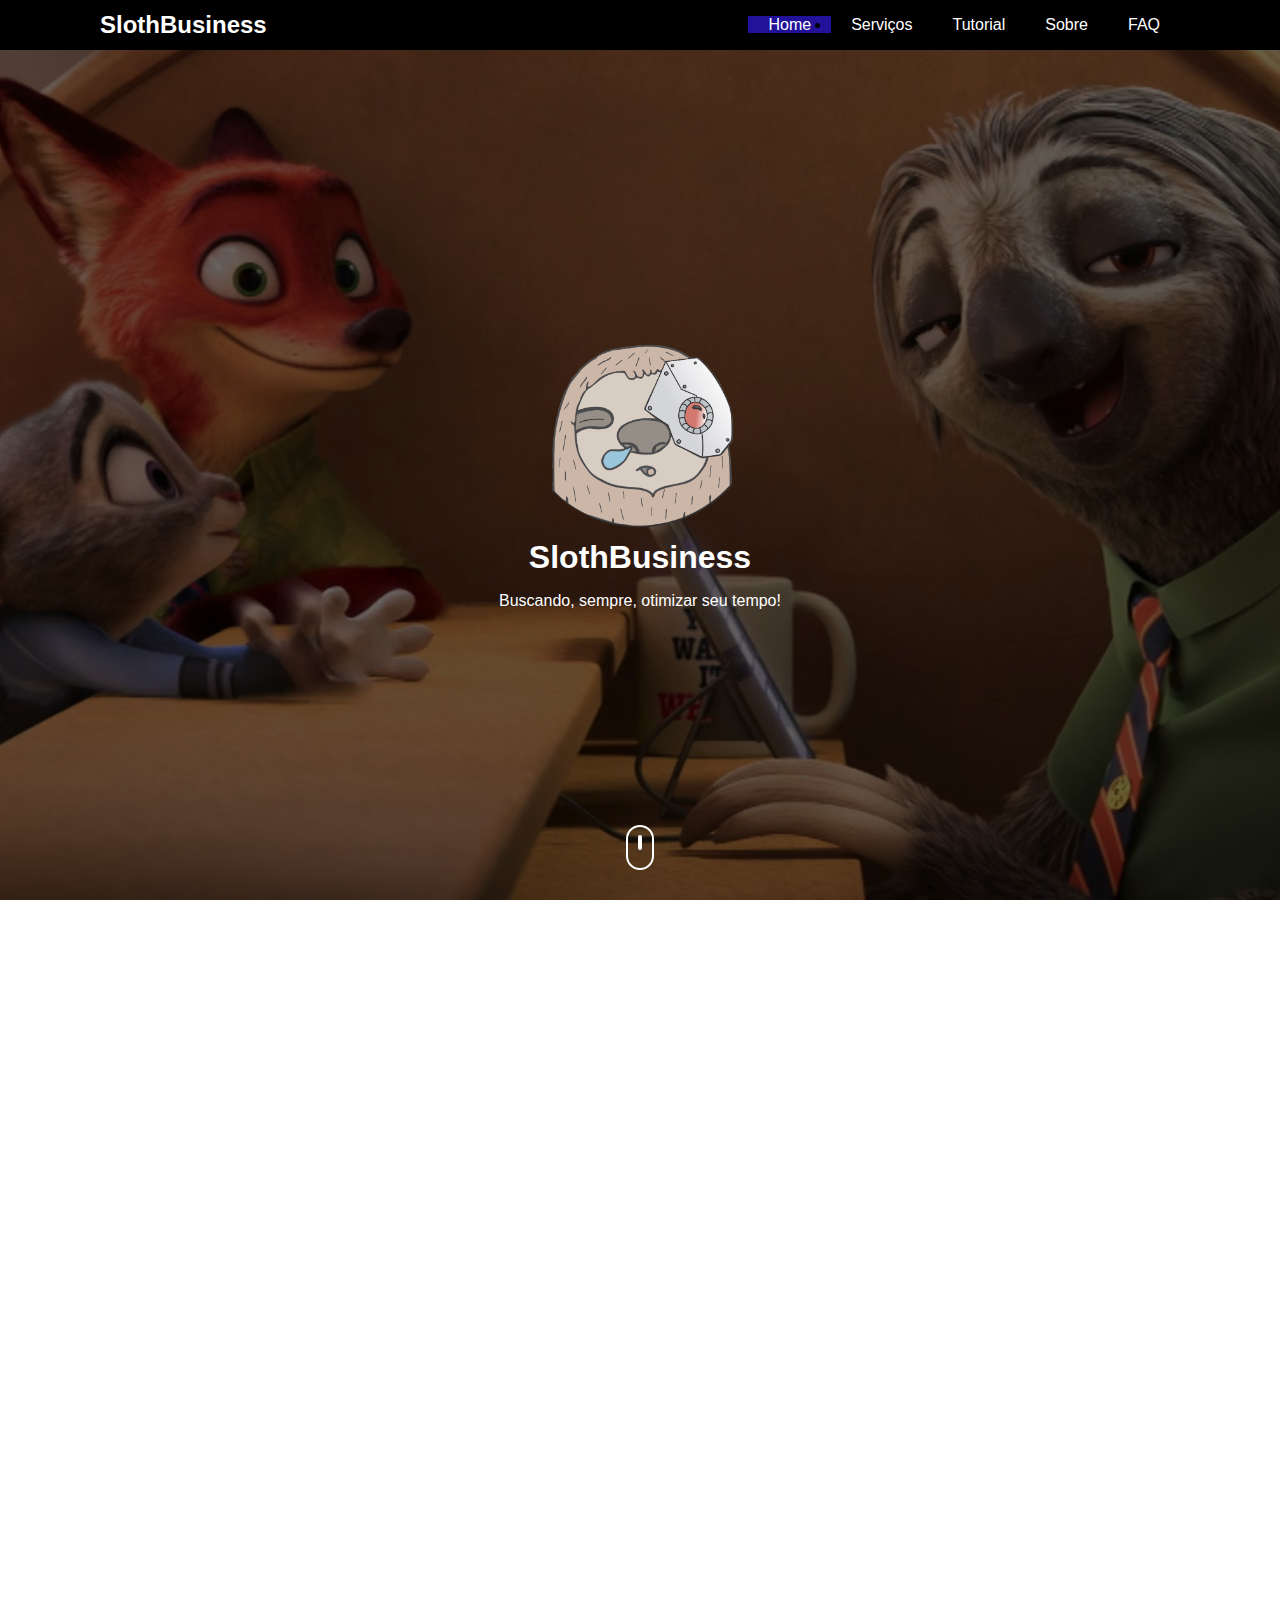
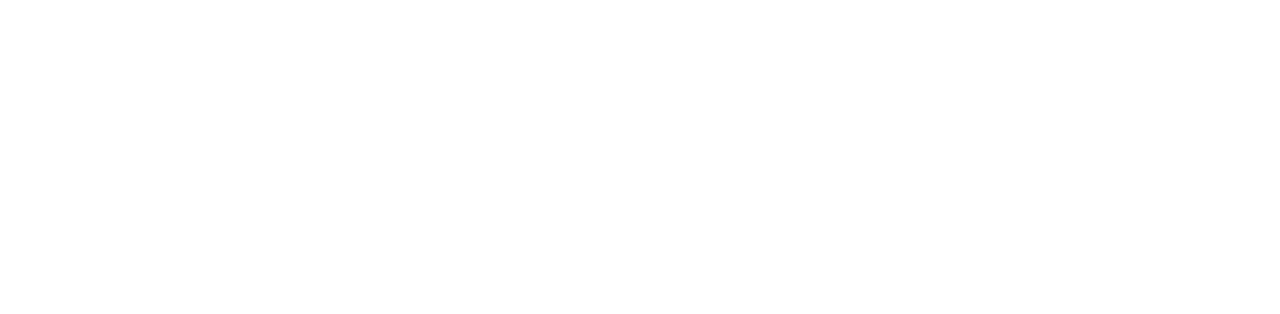
==== commit 548d6031: "mudanças" ====
--- a/index.html
+++ b/index.html
@@ -29,11 +29,10 @@
         <nav>
             <ul>
                 <li><a href="#" class="active">Home</a></li>
-                <li><a href="#">Downloads</a></li>
+                <li><a href="#">Serviços</a></li>
                 <li><a href="#">Tutorial</a></li>
                 <li><a href="#">Sobre</a></li>
-                <li><a href="#">Atualizações</a></li>
-                <li><a href="#">Notícias</a></li>
+                <li><a href="#">FAQ</a></li>
             </ul>
         </nav>
     </header>
@@ -55,7 +54,7 @@
                     <div class="coluna2">
                         <h4>Mais de 900 mil usuários:</h4>
                         <div class="meter">
-                            <span style="width: 50%"></span>
+                            <span style="width: 75%"></span>
                         </div> 
                     </div>
                 </div>
@@ -110,28 +109,30 @@
         </div>
     </div>
     <!--Contato-->
-    <div class="Contato" id="contato">
-        <div class="container">
-            <h1>Contate-nos</h1>
-            <div class="row">
-                <div class="coluna4">
-                    <i class="fab fa-facebook"></i>
-                    <p>SlothBusiness</p>
-                </div>     
-                <div class="coluna4">
-                    <i class="fab fa-instagram"></i>
-                    <p>SlothBusiness</p>
-                </div>
-                <div class="coluna4">
-                    <i class="fa fa-envelope"></i>
-                    <p>SlothBusiness@ufc.br</p>
+    <footer>    
+        <div class="Contato" id="contato">
+            <div class="container">
+                <h1>Contate-nos</h1>
+                <div class="row">
+                    <div class="coluna4">
+                        <i class="fab fa-facebook"></i>
+                        <p>SlothBusiness</p>
+                    </div>     
+                    <div class="coluna4">
+                        <i class="fab fa-instagram"></i>
+                        <p>SlothBusiness</p>
+                    </div>
+                    <div class="coluna4">
+                        <i class="fa fa-envelope"></i>
+                        <p>SlothBusiness@ufc.br</p>
+                    </div>
                 </div>
             </div>
+            <div class="footer">
+                <p>SlothBusiness<i class="fas fa-copyright">2019</i></p>
+            </div>
         </div>
-        <div class="footer">
-            <p>SlothBusiness<i class="fas fa-copyright">2019</i></p>
-        </div>
-    </div>
+    </footer>
     </section>
 </body>
 
--- a/estilo.css
+++ b/estilo.css
@@ -1,3 +1,6 @@
+*{
+    font-family: 'Ubuntu', sans-serif;
+}
 html,body{
     width:100%;
     height:100%;
@@ -65,6 +68,7 @@
     background:#000;
     width:100%;
     box-sizing: border-box;
+    z-index:1;
 }
 header .logo{
     color:#fff;
@@ -275,4 +279,119 @@
     margin-top:14px;
     font-size:16;
     margin-left:75px;
+}
+.tutorial_h1{
+    font-size: 40px;
+    text-align: center;
+    position: relative;
+}
+.tutorial{
+    background-color:white;
+    margin-bottom: 20px;
+    padding: 10px;
+    float: center;
+    width: 1000px;
+    margin-left: auto;
+    margin-right: auto;
+    margin-top:30px;
+}
+.tutorial p{
+    text-align:left;
+    font-size:20px;
+}
+.link{
+    text-decoration: none;
+    color: white;
+}
+.imagem{
+    width:660px;
+    margin-left:170px;
+}
+.hero-image {
+    background-image: linear-gradient(rgba(0, 0, 0, 0.5), rgba(0, 0, 0, 0.5)), url("imagens/preguica3.jpeg");
+    height: 41%;
+    background-position: fixed;
+    background-repeat: no-repeat;
+    background-size: cover;
+    position: right;
+    margin-top:40px;
+}
+  
+.hero-text {
+    text-align: center;
+    position: relative;
+    top: 50%;
+    left: 50%;
+    transform: translate(-50%, -50%);
+    color: white;
+}
+.lateral {
+    width: 140px;
+    position: absolute;
+    top: 450px;
+    left: 10px;
+    background: #000;
+    padding: 8px 0;
+    border-radius:40px;
+}
+  
+.lateral a {
+    padding: 6px 8px 6px 16px;
+    text-decoration: none;
+    font-size: 25px;
+    color: #fff;
+    display: block;
+    text-align:center;
+}
+  
+.book-summary a:hover {
+    color: #221199;
+}
+.main {
+    margin-left: 200px;
+    font-size: 28px;
+    padding: 0px 10px;
+}
+.main .tutorial_h1{
+    text-align:center;
+}
+.main .titulos_tutorial{
+    text-align:left;
+    font-size:30px;
+}
+.main .principal{
+    font-size:22px;
+    text-align:center;
+}
+.main .imagem{
+    width:600px;
+    height:400px;
+}
+.main p{
+    font-size: 22px;
+}
+.book-summary{
+    width: 190px;
+    position: absolute;
+    top: 450px;
+    left: 10px;
+    background: #000;
+    padding: 8px 0;
+    float: left;
+    border: 1px solid #CCC;
+    text-align: center;   
+
+}
+.summary{
+    margin: 0; padding: 0px;
+    text-align:center;
+    font-size: 20px;
+    list-style-type: none;
+    background: rgb(3, 3, 3);
+    color: rgb(255, 255, 255);
+    position: center;
+}
+#linha{
+    border-bottom: 1px solid #CCC;
+    
 }